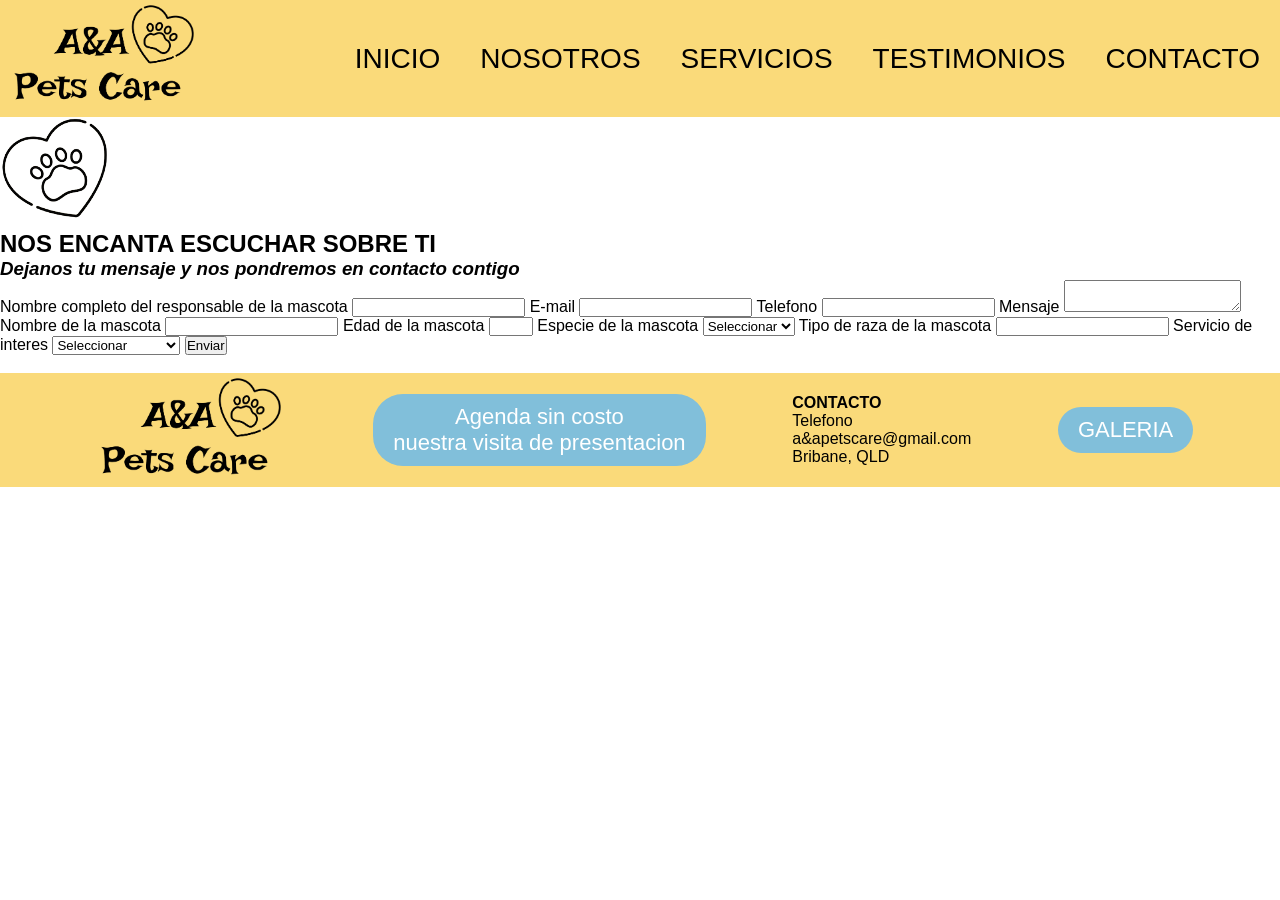
==== pages/contacto.html @ fd25b736 "subiendo por primera vez archivos del proyecto A&A Pets Care" ====
<!DOCTYPE html>
<html lang="en">
<head>
    <meta charset="UTF-8">
    <meta name="viewport" content="width=device-width, initial-scale=1.0">
    <!-- link de mi css -->
    <link rel="stylesheet" href="../css/style.css">
    <title>A&A Pets Care-CONTACTO</title>
</head>
<body>
    <header>
        <a href="../index.html">
            <img src="../img/marca.png" alt="Logotipo de proyecto pyppetscare">
        </a>
        <!-- etiqueta para menu de navegacion -->
        <nav>
            <!-- lista desordenda -->
            <ul>
                <li>
                    <a href="../index.html">INICIO</a>
                </li>
                <li>
                    <a href="../pages/nosotros.html">NOSOTROS</a>
                </li>
                <li>
                    <a href="../pages/servicios.html">SERVICIOS</a>
                </li>
                <li>
                    <a href="../pages/testimonios.html">TESTIMONIOS</a>
                </li>
                <li>
                    <a href="">CONTACTO</a>
                </li>
            </ul>
        </nav>
    </header>

    <main>
        <div>
            <img src="../img/huella-marca-white.png" alt="icono de huella en un corazon">
            <h2>NOS ENCANTA ESCUCHAR SOBRE TI</h2>
            <h3> <em>Dejanos tu mensaje y nos pondremos en contacto contigo</em></h3>
        </div>
        <!-- etiqueta contenedora,  para formulario -->
        <form action="/submit" method="post">
            <label for="nombre">Nombre completo del responsable de la mascota</label>
            <input type="text" name="nombre" id="nombre">

            <label for="e-mail"> E-mail</label>
            <input type="text" name="e-mail" id="e-mail">

            <label for="telefono">Telefono</label>
            <input type="text" name="telefono" id="telefono">

            <label for="mensaje">Mensaje</label>
            <textarea name="mensaje" id="mensaje"></textarea>
        </form>

        <form action="/submit" method="post">
            <label for="nombre">Nombre de la mascota</label>
            <input type="text" name="nombre" id="nombre">

            <label for="edad">Edad de la mascota</label>
            <input type="number" name="edad" id="edad" min="0" max="50" required>

            <label for="mascota">Especie de la mascota </label>
            <select name="" id="">
                <option value="">Seleccionar</option>
                <option value="">Perro</option>
                <option value="">Gato</option>
                <option value="">Ave</option>
            </select>

            <label for="raza">Tipo de raza de la mascota</label>
            <input type="text" name="raza" id="raza">

            <label for="servicio">Servicio de interes</label>
            <select name="" id="">
                <option value="">Seleccionar</option>
                <option value="">Cuidado diurno</option>
                <option value="">Cuidado nocturno</option>
                <option value="">Visita al hogar</option>
                <option value="">Paseo para perro</option>
            </select>
            <!-- boton de envio -->
            <input type="submit" value="Enviar">
        </form>
    </main>
    <br>

    <!-- etiqueta para pie de pagina-->
    <footer>
        <img src="../img/marca.png" alt="Logotipo de proyecto pyppetscare.">
        <button>Agenda sin costo <br>nuestra visita de presentacion</button>
        <div>
            <h4>CONTACTO</h4>
            <p>Telefono <br>a&apetscare@gmail.com <br>Bribane, QLD</p>
        </div>
        <div>
            <a href="../pages/testimonios.html#galeria-de-fotos">
                <button>GALERIA</button>
            </a>
        </div>
    </footer>
</body>
</html>
---- css/style.css ----
/* index */

 *{
    font-family: Arial, Helvetica, sans-serif;
    margin: 0;
    padding: 0;
    box-sizing: border-box;
}
/*-------------------------------header----------------------------------------------*/

header{
    background-color: #fada7a;
    display: flex;
    align-items: center; 
    justify-content: space-between;
width: 100%;
}

/* logo de la empresa*/

header a img{
    width: 200px;
    height: auto;
}

/* menu de navegacion*/
/* ruta de especificidad*/
header nav ul{
    display: flex;
    gap: 40px;
    list-style: none;
    text-align: center;
    font-size: 28px;
    margin-right: 20px;
}

header nav ul a{
    text-decoration: none;
    color: black;
}

nav{
    display: flex;
    list-style: none;
}

/*----------------------------------------------- estilos de main----------------------------------------------*/

.hero{
    display: flex;
    justify-content: space-between;
    align-items: center;
    padding: 50px;
    background: white;
}

.text{
    width: 50%;
    color: #7E5CAD;
    display: flex;
    flex-direction: column;
    align-items: flex-start;
}

h1{
    font-size: 2.5em;
    line-height: 1.2;
    margin-bottom: 10px;
}

.subtitle{
    font-size: 1em;
    color: black;
    margin-bottom: 15px;
    display: block;
    background: none;
    padding: 0;
}

.cta-button{
    background-color: #81BFDA;
    color: white;
    border: none;
    padding: 15px 20px;
    font-size: 1.2em;
    cursor: pointer;
    border-radius: 5px;
    margin-top: 15px;
    align-self: flex-start;
}

.image{
    width: 50%;
    text-align: right;
}

img{
    max-width: 100%;
    height: auto;
}

/*ruta de especificidad para texto de presentacion de la empresa*/
.presentacion{
    color: #3f2b16; /*color texto*/
    text-align: center; /*posicion*/
    background-color: #fddbbb; /*relleno fondo*/
    font-size: 26px;
}


/*modificacion a la seccion nuestros servicios*/
/*huella de los subtitulos*/
.imagen-subtitulos{
    width: 60px;
    height: auto;
} 
/*subtitulo nuestros servicios*/
main section div h2{
    background-color: #fada7a;
    color: black;
    padding: 10px 20px;
    font-size: 30px;
    display: inline-block;
    border-radius: 10px;
}


/*ruta de especificidad de parrafos de servicios*/
main section div p{
    background-color: #81bfda;
    color: white;
    padding: 10px 20px;
    font-size: 22px;
    display: inline-block;
    border-radius: 20px;
}

/*footer*/
/* ruta de especificidad imagen de logo*/

footer{
    background-color: #fada7a;
    display: flex;
    align-items: center; 
    justify-content: space-evenly;
    width: 100%;
}

footer img{
    width: 200px;
    height: auto;
}

/* ruta de especificidad de boton agenda cita y galeria*/
footer button{
    background-color: #81bfda; /*color fondo del boton*/
    color: white; /*color del texto del boton en blanco*/
    padding: 10px 20px; /*relleno del boton*/
     border: none; /* son borde */
    border-radius: 30px; /*Bordes redondos*/
    font-size: 22px; /*tamaño del texto*/
    cursor: pointer; /*Cmabio de cursor al pasar el raton*/
}
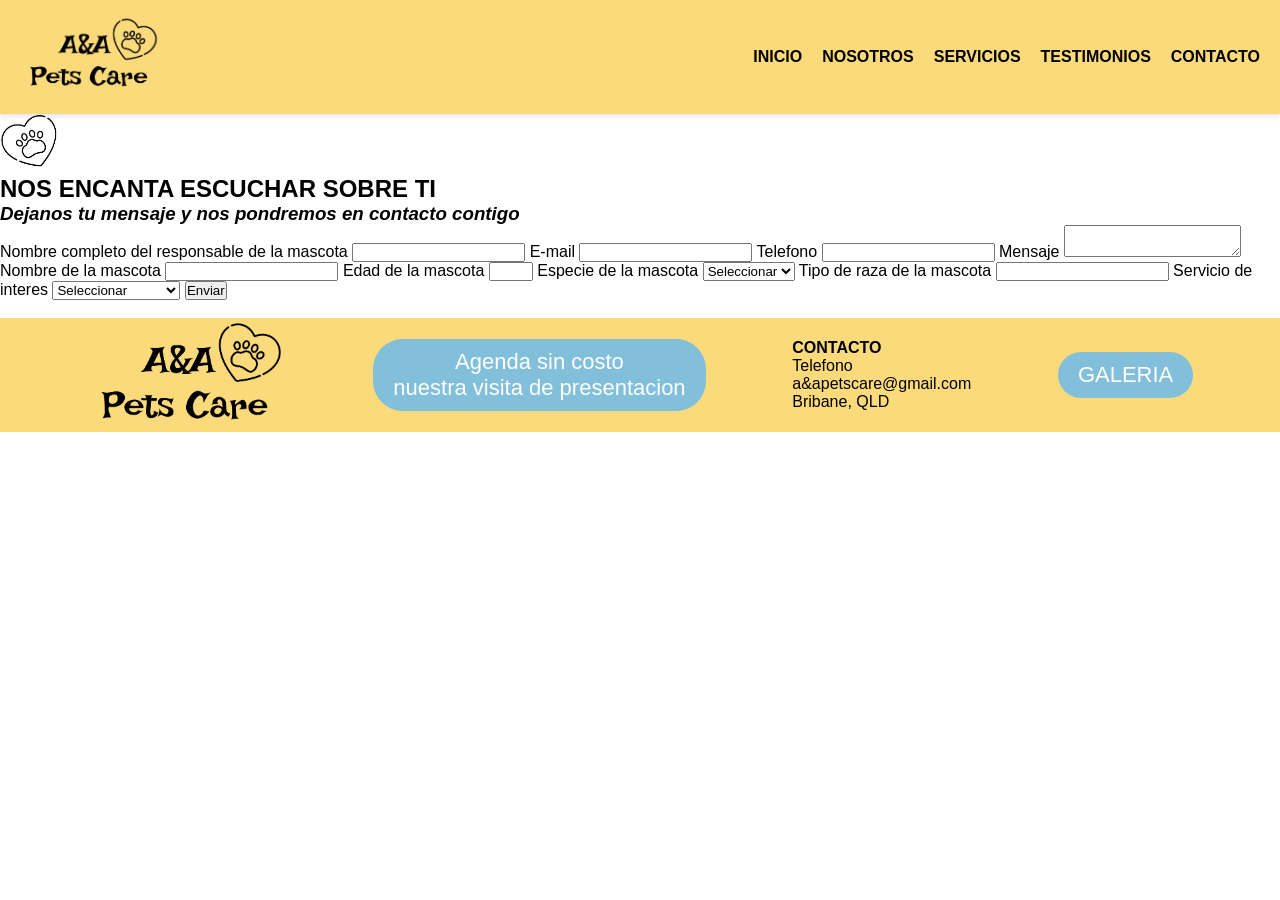
==== commit c5a04582: "avances del proyecto final" ====
--- a/pages/contacto.html
+++ b/pages/contacto.html
@@ -12,6 +12,11 @@
         <a href="../index.html">
             <img src="../img/marca.png" alt="Logotipo de proyecto pyppetscare">
         </a>
+        
+        <!-- Menú hamburguesa-->
+        <input type="checkbox" id="menu-toggle">
+        <label for="menu-toggle" class="menu-icon">&#9776;</label>
+        
         <!-- etiqueta para menu de navegacion -->
         <nav>
             <!-- lista desordenda -->
@@ -37,7 +42,7 @@
 
     <main>
         <div>
-            <img src="../img/huella-marca-white.png" alt="icono de huella en un corazon">
+            <img src="../img/huella-marca-white.png" alt="icono de huella en un corazon" class="imagen-subtitulos">
             <h2>NOS ENCANTA ESCUCHAR SOBRE TI</h2>
             <h3> <em>Dejanos tu mensaje y nos pondremos en contacto contigo</em></h3>
         </div>
--- a/css/style.css
+++ b/css/style.css
@@ -13,39 +13,71 @@
     display: flex;
     align-items: center; 
     justify-content: space-between;
-width: 100%;
+    padding: 15px 20px;
+    flex-wrap: wrap;
+    box-shadow: 0 2px 4px rgba(0, 0, 0, 0.1);
 }
 
 /* logo de la empresa*/
 
 header a img{
-    width: 200px;
-    height: auto;
+    height: 80px;
 }
 
 /* menu de navegacion*/
 /* ruta de especificidad*/
 header nav ul{
     display: flex;
-    gap: 40px;
+    gap: 20px;
     list-style: none;
-    text-align: center;
-    font-size: 28px;
-    margin-right: 20px;
+    padding: 0;
+    margin: 0;
 }
 
 header nav ul a{
     text-decoration: none;
     color: black;
-}
-
-nav{
-    display: flex;
-    list-style: none;
+    font-weight: bold;
+}
+
+#menu-toggle{
+    display: none;
+}
+
+.menu-icon {
+    display: none;
+    font-size: 30px;
+    cursor: pointer;
+    user-select: none;
+    padding: 10px;
+}
+
+@media (max-width: 768px) {
+    .menu-icon {
+        display: block;
+    }
+
+    nav ul {
+        display: none;
+        flex-direction: column;
+        background-color: white;
+        width: 100%;
+        padding: 10px 0;
+    }
+}
+
+#menu-toggle:checked + .menu-icon + nav ul {
+    display: flex;
+}
+
+nav ul li {
+    text-align: center;
+    padding: 10px 0;
 }
 
 /*----------------------------------------------- estilos de main----------------------------------------------*/
 
+/*---------Banner-----------*/
 .hero{
     display: flex;
     justify-content: space-between;
@@ -59,7 +91,8 @@
     color: #7E5CAD;
     display: flex;
     flex-direction: column;
-    align-items: flex-start;
+    font-size: 26px;
+    text-align: center;
 }
 
 h1{
@@ -82,16 +115,16 @@
     color: white;
     border: none;
     padding: 15px 20px;
-    font-size: 1.2em;
+    font-size: 20px;
+    font-weight: bold;
     cursor: pointer;
     border-radius: 5px;
     margin-top: 15px;
-    align-self: flex-start;
+    align-self: flex-end;
 }
 
 .image{
     width: 50%;
-    text-align: right;
 }
 
 img{
@@ -99,20 +132,31 @@
     height: auto;
 }
 
-/*ruta de especificidad para texto de presentacion de la empresa*/
-.presentacion{
+/* texto de presentancion y video*/
+.presentacion {
     color: #3f2b16; /*color texto*/
     text-align: center; /*posicion*/
     background-color: #fddbbb; /*relleno fondo*/
     font-size: 26px;
-}
-
+    display: flex;
+    justify-content: right;
+
+}
+
+video {
+    width: 600px;
+    height: 300px;
+    margin-right: 25px;
+    border-radius: 15px;
+
+}
 
 /*modificacion a la seccion nuestros servicios*/
 /*huella de los subtitulos*/
 .imagen-subtitulos{
     width: 60px;
     height: auto;
+
 } 
 /*subtitulo nuestros servicios*/
 main section div h2{
@@ -124,14 +168,45 @@
     border-radius: 10px;
 }
 
-
+.productos {
+    display: grid;
+    grid-template-columns: repeat(auto-fit, minmax(150px, 1fr));
+    gap: 20px;
+    padding: 20px;
+    max-width: 1000px;
+    margin: auto;
+}
+
+.producto-index {
+    text-align: center;
+    border-radius: 10px;
+    padding: 15px;
+    box-shadow: 0 2px 5px rgba(0, 0, 0, 0.1);
+    transition: transform 0.3s;
+}
+
+.producto-index:hover{
+    transform: scale(1.05);
+}
+
+.producto-index img {
+    width: 140px;
+    height: 160px;
+    object-fit: contain;
+    margin-bottom: 10px;
+}
+
+.producto-index p {
+    font-size: 16px;
+    font-weight: bold;
+    margin: 0;
+}
 /*ruta de especificidad de parrafos de servicios*/
 main section div p{
     background-color: #81bfda;
     color: white;
     padding: 10px 20px;
     font-size: 22px;
-    display: inline-block;
     border-radius: 20px;
 }
 
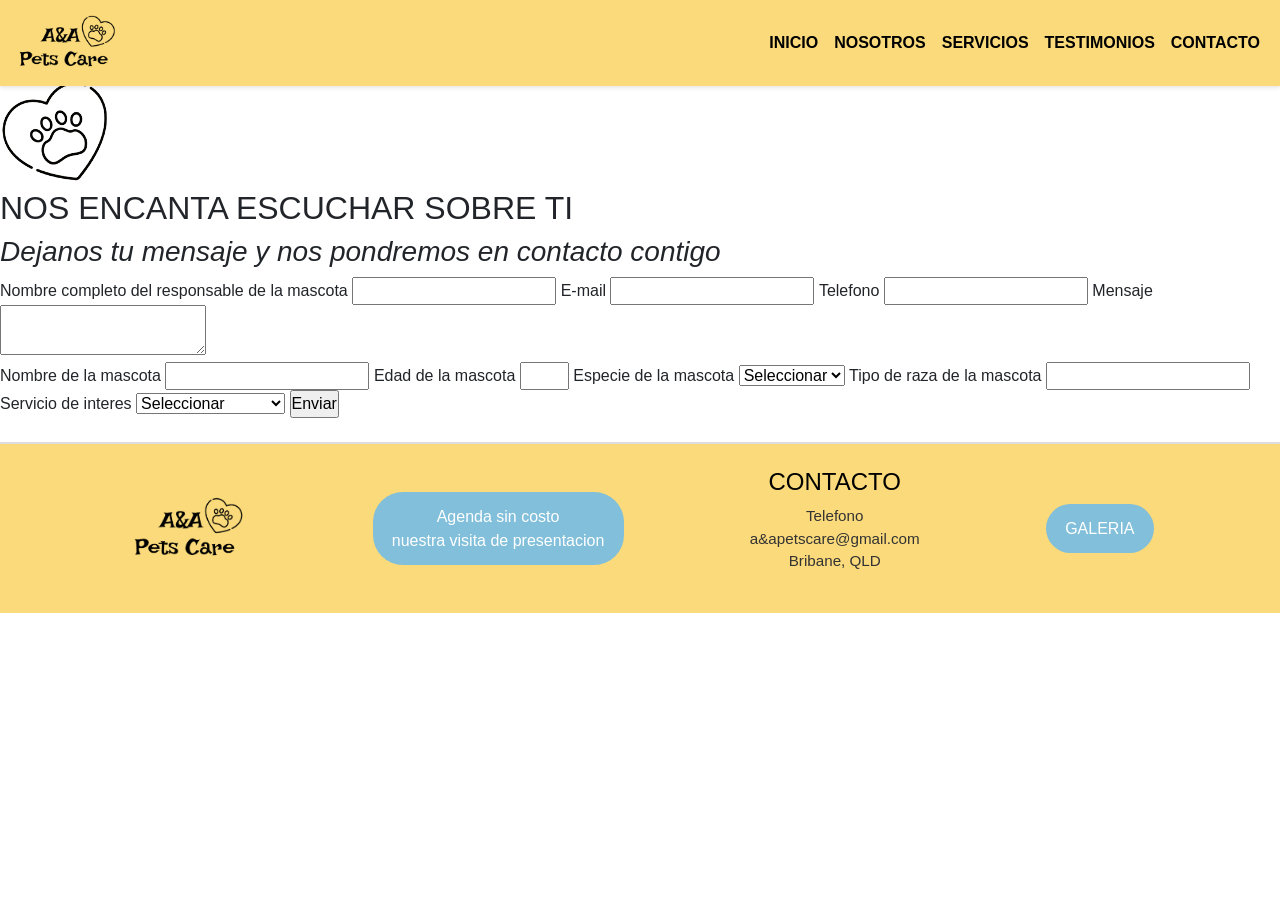
==== commit 28af44c3: "avance proyecto final" ====
--- a/pages/contacto.html
+++ b/pages/contacto.html
@@ -3,43 +3,46 @@
 <head>
     <meta charset="UTF-8">
     <meta name="viewport" content="width=device-width, initial-scale=1.0">
+    <!-- link de mi bootstraps -->
+<link href="https://cdn.jsdelivr.net/npm/bootstrap@5.3.3/dist/css/bootstrap.min.css" rel="stylesheet">
+<script src="https://cdn.jsdelivr.net/npm/bootstrap@5.3.3/dist/js/bootstrap.bundle.min.js"></script>
     <!-- link de mi css -->
     <link rel="stylesheet" href="../css/style.css">
     <title>A&A Pets Care-CONTACTO</title>
 </head>
 <body>
     <header>
-        <a href="../index.html">
-            <img src="../img/marca.png" alt="Logotipo de proyecto pyppetscare">
-        </a>
-        
-        <!-- Menú hamburguesa-->
-        <input type="checkbox" id="menu-toggle">
-        <label for="menu-toggle" class="menu-icon">&#9776;</label>
-        
-        <!-- etiqueta para menu de navegacion -->
-        <nav>
-            <!-- lista desordenda -->
-            <ul>
-                <li>
-                    <a href="../index.html">INICIO</a>
-                </li>
-                <li>
-                    <a href="../pages/nosotros.html">NOSOTROS</a>
-                </li>
-                <li>
-                    <a href="../pages/servicios.html">SERVICIOS</a>
-                </li>
-                <li>
-                    <a href="../pages/testimonios.html">TESTIMONIOS</a>
-                </li>
-                <li>
-                    <a href="">CONTACTO</a>
-                </li>
-            </ul>
+        <!-- BOOTSTRAP navbar -->
+        <nav class="navbar navbar-expand-md navbar-light bg-warning fixed-top">
+            <div class="container-fluid">
+            <a class="navbar-brand fw-bold" href="../index.html">
+                <img src="../img/marca.png" alt="Logotipo de proyecto pyppetscare" height="30">
+            </a>
+                <button class="navbar-toggler" type="button" data-bs-toggle="collapse" data-bs-target="#mainNavbar">
+                <span class="navbar-toggler-icon"></span>
+                </button>
+                <div class="collapse navbar-collapse justify-content-end" id="mainNavbar">
+                    <ul class="navbar-nav text-center">
+                        <li class="nav-item">
+                            <a class="nav-link fw-bold" href="../index.html">INICIO</a>
+                        </li>
+                        <li class="nav-item">
+                            <a class="nav-link fw-bold" href="../pages/nosotros.html">NOSOTROS</a>
+                        </li>
+                        <li class="nav-item">
+                            <a class="nav-link fw-bold" href="../pages/servicios.html">SERVICIOS</a>
+                        </li>
+                        <li class="nav-item">
+                            <a class="nav-link fw-bold" href="../pages/testimonios.html">TESTIMONIOS</a>
+                        </li>
+                        <li class="nav-item">
+                            <a class="nav-link fw-bold" href="">CONTACTO</a>
+                        </li>
+                    </ul>
+                </div>
+            </div>
         </nav>
     </header>
-
     <main>
         <div>
             <img src="../img/huella-marca-white.png" alt="icono de huella en un corazon" class="imagen-subtitulos">
--- a/css/style.css
+++ b/css/style.css
@@ -8,71 +8,40 @@
 }
 /*-------------------------------header----------------------------------------------*/
 
-header{
-    background-color: #fada7a;
-    display: flex;
-    align-items: center; 
-    justify-content: space-between;
-    padding: 15px 20px;
-    flex-wrap: wrap;
+body {
+    padding-top: 80px;
+}
+
+
+.navbar {
+    background-color: #fada7a !important;
     box-shadow: 0 2px 4px rgba(0, 0, 0, 0.1);
 }
 
-/* logo de la empresa*/
-
-header a img{
-    height: 80px;
-}
-
-/* menu de navegacion*/
-/* ruta de especificidad*/
-header nav ul{
-    display: flex;
-    gap: 20px;
-    list-style: none;
-    padding: 0;
-    margin: 0;
-}
-
-header nav ul a{
-    text-decoration: none;
+.navbar-brand img {
+    height: 60px;
+}
+
+
+.navbar-nav .nav-link {
+    font-weight: bold;
     color: black;
-    font-weight: bold;
-}
-
-#menu-toggle{
-    display: none;
-}
-
-.menu-icon {
-    display: none;
-    font-size: 30px;
-    cursor: pointer;
-    user-select: none;
-    padding: 10px;
-}
+}
+
+.navbar-nav .nav-link:hover {
+    color: #333;
+}
+
 
 @media (max-width: 768px) {
-    .menu-icon {
-        display: block;
-    }
-
-    nav ul {
-        display: none;
-        flex-direction: column;
-        background-color: white;
-        width: 100%;
-        padding: 10px 0;
-    }
-}
-
-#menu-toggle:checked + .menu-icon + nav ul {
-    display: flex;
-}
-
-nav ul li {
-    text-align: center;
-    padding: 10px 0;
+    .navbar-nav {
+    text-align: center;
+    padding-bottom: 1rem;
+    }
+
+    .navbar-nav .nav-item {
+    padding: 0.5rem 0;
+    }
 }
 
 /*----------------------------------------------- estilos de main----------------------------------------------*/
@@ -153,40 +122,31 @@
 
 /*modificacion a la seccion nuestros servicios*/
 /*huella de los subtitulos*/
-.imagen-subtitulos{
+.seccion-productos .imagen-subtitulos{
     width: 60px;
     height: auto;
 
 } 
 /*subtitulo nuestros servicios*/
-main section div h2{
-    background-color: #fada7a;
-    color: black;
+
+.seccion-productos h2:hover{
+    transform: scale(1.05);
+    list-style: none;
+}
+
+.productos {
     padding: 10px 20px;
+    display: inline-flex;
     font-size: 30px;
-    display: inline-block;
     border-radius: 10px;
 }
 
-.productos {
-    display: grid;
-    grid-template-columns: repeat(auto-fit, minmax(150px, 1fr));
-    gap: 20px;
-    padding: 20px;
-    max-width: 1000px;
-    margin: auto;
-}
-
 .producto-index {
     text-align: center;
     border-radius: 10px;
-    padding: 15px;
-    box-shadow: 0 2px 5px rgba(0, 0, 0, 0.1);
+    padding: 60px;
+    box-shadow: 0 2px 5px rgba(8, 8, 8, 0.1);
     transition: transform 0.3s;
-}
-
-.producto-index:hover{
-    transform: scale(1.05);
 }
 
 .producto-index img {
@@ -210,7 +170,230 @@
     border-radius: 20px;
 }
 
-/*footer*/
+
+@media (max-width: 768px) {
+    .hero {
+    flex-direction: column;
+    padding: 1rem;
+    text-align: center;
+    }
+
+    .hero .text h1 {
+    font-size: 1.8rem;
+    }
+
+    .cta-button {
+    width: 100%;
+    padding: 1rem;
+    font-size: 1.1rem;
+    }
+
+    .hero .image,
+    .hero video {
+    width: 100%;
+    max-width: 100%;
+    }
+
+    .presentacion {
+    font-size: 1rem;
+    text-align: justify;
+    }
+}
+
+/*------------- nosotros--------*/
+
+.sobre-nosotros {
+    padding: 20px;
+    max-width: 1000px;
+    margin: 0 auto;
+}
+
+.sobre-nosotros .titulo {
+    text-align: center;
+    margin-bottom: 40px;
+}
+
+.persona-uno{
+    display: flex;
+    align-items: center;
+    margin-bottom: 40px;
+    flex-wrap: wrap; /* permite que se acomode en móviles */
+}
+
+.persona-dos{
+    display: flex;
+    align-items: center;
+    margin-bottom: 40px;
+    flex-direction: row-reverse;
+    flex-wrap: wrap; /* permite que se acomode en móviles */
+}
+
+.persona-uno img {
+    width: 200px;
+    height: auto;
+    border-radius: 40px;
+    margin: 20px;
+}
+
+.persona-dos img {
+    width: 200px;
+    height: auto;
+    border-radius: 40px;
+    margin: 20px;
+}
+
+.sobre-nosotros .info {
+    max-width: 500px;
+    padding: 10px;
+    text-align: center;
+}
+
+.sobre-nosotros h3 {
+    margin-top: 0;
+    color: #333;
+}
+
+.sobre-nosotros p {
+    color: #444;
+    line-height: 1.5;
+}
+
+/* Responsive para tablets y móviles */
+@media screen and (max-width: 768px) {
+.sobre-nosotros .persona-uno .persona-dos{
+    flex-direction: column;
+    text-align: center;
+    }
+
+.sobre-nosotros .info {
+    text-align: center;
+    }
+}
+
+/* ----------servicios----------*/
+/* SECCIÓN GENERAL */
+
+
+/*-- Tarjetas de servicios --*/
+[class^="servicio-"] {
+    background-color: #fff;
+    border-radius: 15px;
+    padding: 1.5rem;
+    margin-bottom: 2rem;
+    box-shadow: 0 2px 8px rgba(0, 0, 0, 0.1);
+    display: flex;
+    flex-direction: column;
+    gap: 1rem;
+}
+
+/*-colores*/
+.servicio-uno {
+    background-color: #e0f0ff;
+}
+.servicio-dos {
+    background-color: #c2e7f6;
+}
+.servicio-tres {
+    background-color: #fff5c7;
+}
+.servicio-cuatro {
+    background-color: #ffe7ad;
+}
+
+/* imagenes de servicios*/
+[class^="servicio-"] img {
+    width: 100px;
+    height: auto;
+    align-self: center;
+}
+
+  /* TEXTOS */
+[class^="servicio-"] h3 {
+    font-size: 1.3rem;
+    color: #333;
+    text-align: center;
+    }
+
+[class^="servicio-"] p {
+    margin: 0.5rem 0;
+}
+
+[class^="servicio-"] ul {
+    padding-left: 1.2rem;
+}
+
+/* precios y boton*/
+.price {
+    background-color: #ffffffcc;
+    border-radius: 10px;
+    padding: 1rem;
+    display: flex;
+    flex-direction: column;
+    align-items: center;
+    gap: 0.3rem;
+    font-weight: bold;
+    text-align: center;
+}
+
+.price a {
+    margin-top: 0.5rem;
+    background-color: #00aaff;
+    color: white;
+    padding: 0.5rem 1.2rem;
+    border-radius: 8px;
+    text-decoration: none;
+    transition: background-color 0.3s ease;
+}
+
+.price a:hover {
+    background-color: #0077aa;
+}
+
+/*final seccion*/
+section:last-of-type {
+    background-color: #f4f1fb;
+    padding: 2rem;
+    border-radius: 15px;
+    text-align: center;
+}
+
+section:last-of-type h4 {
+    font-size: 1.3rem;
+    color: #9d79bc;
+    margin-bottom: 1rem;
+}
+
+section:last-of-type img {
+    width: 120px;
+    margin-top: 1rem;
+}
+
+
+@media screen and (min-width: 768px) {
+    [class^="servicio-"] {
+    flex-direction: row;
+    align-items: center;
+    }
+
+    [class^="servicio-"] img {
+    margin-right: 1rem;
+    }
+
+    [class^="servicio-"] div {
+    flex: 1;
+    }
+
+.price {
+    align-items: flex-start;
+    text-align: left;
+    max-width: 200px;
+    margin-left: auto;
+    }
+}
+
+
+
+/*---------------------------footer*---------------------------------/
 /* ruta de especificidad imagen de logo*/
 
 footer{
@@ -219,6 +402,10 @@
     align-items: center; 
     justify-content: space-evenly;
     width: 100%;
+    padding: 1.5rem;
+    text-align: center;
+    gap: 1.5rem;
+    border-top: 2px solid #ddd;
 }
 
 footer img{
@@ -230,9 +417,57 @@
 footer button{
     background-color: #81bfda; /*color fondo del boton*/
     color: white; /*color del texto del boton en blanco*/
-    padding: 10px 20px; /*relleno del boton*/
-     border: none; /* son borde */
+    padding: 0.8rem 1.2rem; /*relleno del boton*/
+    border: none; /* son borde */
     border-radius: 30px; /*Bordes redondos*/
-    font-size: 22px; /*tamaño del texto*/
+    font-size: 1rem; /*tamaño del texto*/
     cursor: pointer; /*Cmabio de cursor al pasar el raton*/
+
+}
+
+
+footer img {
+    max-width: 120px;
+    height: auto;
+    }
+
+
+footer button:hover {
+    background-color: #bd5bdbb6;
+    }
+
+footer div {
+    max-width: 250px;
+    }
+
+footer h4 {
+    margin-bottom: 0.5rem;
+    color: #000000;
+}
+
+footer p {
+    font-size: 0.95rem;
+    color: #333;
+}
+
+
+@media (max-width: 600px) {
+    footer {
+    flex-direction: column;
+    align-items: center;
+    }
+
+    footer img {
+    margin-bottom: 1rem;
+    }
+
+    footer button {
+    width: 90%;
+    max-width: 300px;
+    }
+
+    footer div {
+    width: 100%;
+    text-align: center;
+    }
 }
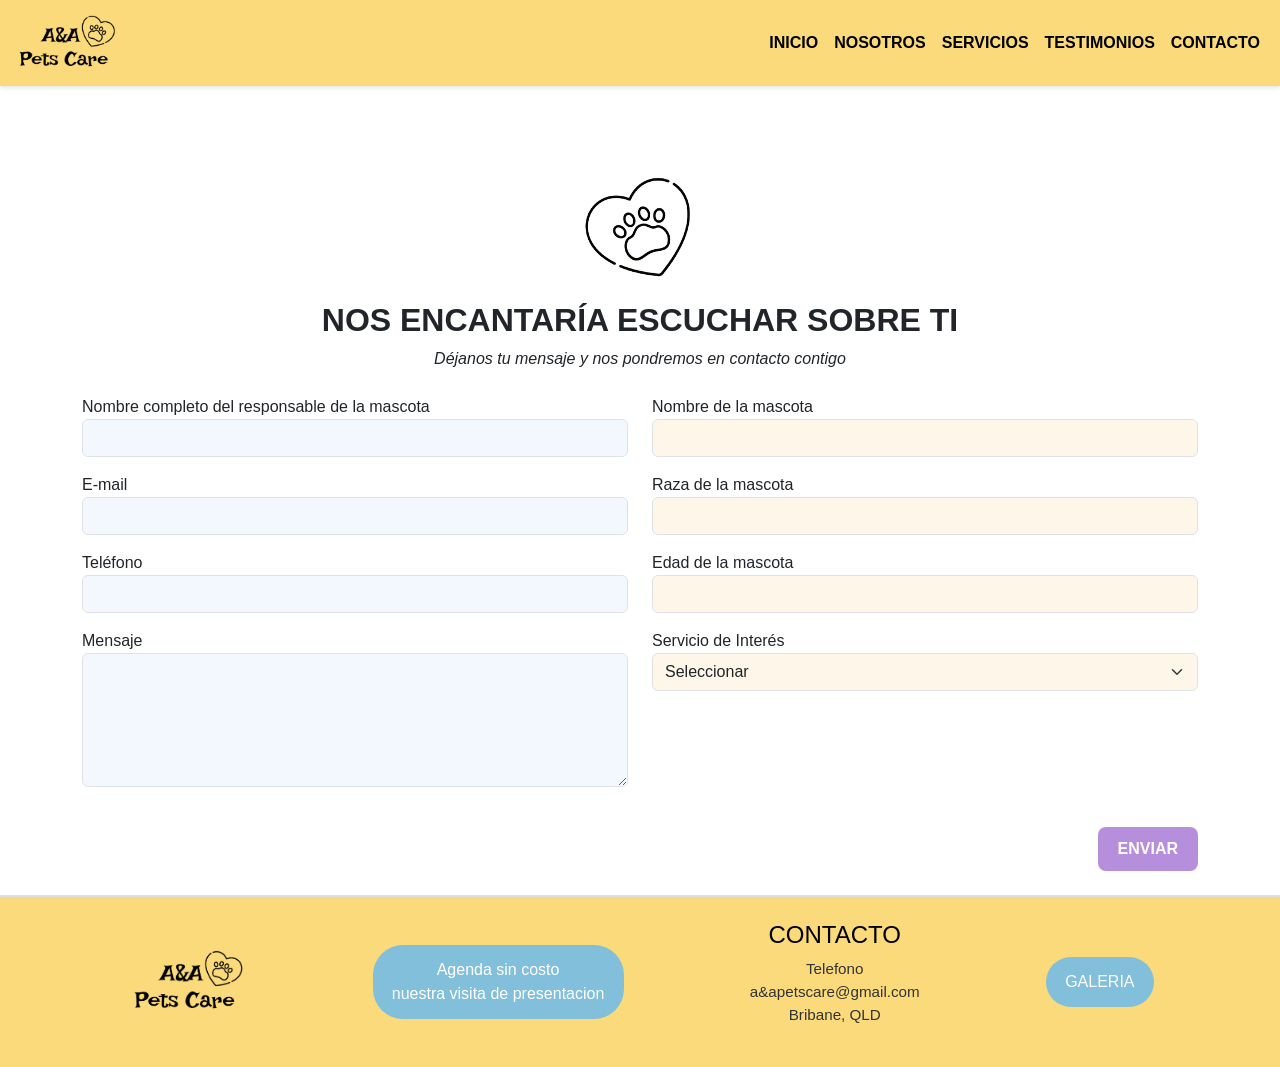
==== commit 9ba79b31: "avance proyecto final" ====
--- a/pages/contacto.html
+++ b/pages/contacto.html
@@ -44,58 +44,66 @@
         </nav>
     </header>
     <main>
-        <div>
-            <img src="../img/huella-marca-white.png" alt="icono de huella en un corazon" class="imagen-subtitulos">
-            <h2>NOS ENCANTA ESCUCHAR SOBRE TI</h2>
-            <h3> <em>Dejanos tu mensaje y nos pondremos en contacto contigo</em></h3>
-        </div>
         <!-- etiqueta contenedora,  para formulario -->
-        <form action="/submit" method="post">
-            <label for="nombre">Nombre completo del responsable de la mascota</label>
-            <input type="text" name="nombre" id="nombre">
-
-            <label for="e-mail"> E-mail</label>
-            <input type="text" name="e-mail" id="e-mail">
-
-            <label for="telefono">Telefono</label>
-            <input type="text" name="telefono" id="telefono">
-
-            <label for="mensaje">Mensaje</label>
-            <textarea name="mensaje" id="mensaje"></textarea>
-        </form>
-
-        <form action="/submit" method="post">
-            <label for="nombre">Nombre de la mascota</label>
-            <input type="text" name="nombre" id="nombre">
-
-            <label for="edad">Edad de la mascota</label>
-            <input type="number" name="edad" id="edad" min="0" max="50" required>
-
-            <label for="mascota">Especie de la mascota </label>
-            <select name="" id="">
-                <option value="">Seleccionar</option>
-                <option value="">Perro</option>
-                <option value="">Gato</option>
-                <option value="">Ave</option>
-            </select>
-
-            <label for="raza">Tipo de raza de la mascota</label>
-            <input type="text" name="raza" id="raza">
-
-            <label for="servicio">Servicio de interes</label>
-            <select name="" id="">
-                <option value="">Seleccionar</option>
-                <option value="">Cuidado diurno</option>
-                <option value="">Cuidado nocturno</option>
-                <option value="">Visita al hogar</option>
-                <option value="">Paseo para perro</option>
-            </select>
-            <!-- boton de envio -->
-            <input type="submit" value="Enviar">
-        </form>
+        <section class="container mt-5 pt-5">
+            <div class="text-center mb-4">
+                <img src="../img/huella-marca-white.png" alt="icono de huella" height="50">
+                <h2 class="fw-bold mt-3">NOS ENCANTARÍA ESCUCHAR SOBRE TI</h2>
+                <p><em>Déjanos tu mensaje y nos pondremos en contacto contigo</em></p>
+            </div>
+            <form class="row g-4">
+        <!-- Columna izquierda (responsiva) -->
+            <div class="col-12 col-md-6">
+                <div class="form-group mb-3">
+                    <label for="nombre">Nombre completo del responsable de la mascota</label>
+                    <input type="text" class="form-control" style="background-color: #f3f8ff;" id="nombre" name="nombre">
+                </div>
+                <div class="form-group mb-3">
+                    <label for="email">E-mail</label>
+                    <input type="email" class="form-control" style="background-color: #f3f8ff;" id="email" name="email">
+                </div>
+                <div class="form-group mb-3">
+                    <label for="telefono">Teléfono</label>
+                    <input type="tel" class="form-control" style="background-color: #f3f8ff;" id="telefono" name="telefono">
+                </div>
+                <div class="form-group mb-3">
+                    <label for="mensaje">Mensaje</label>
+                    <textarea class="form-control" rows="5" style="background-color: #f3f8ff;" id="mensaje" name="mensaje"></textarea>
+                </div>
+            </div>
+        <!-- Columna derecha (responsiva) -->
+            <div class="col-12 col-md-6">
+                <div class="form-group mb-3">
+                    <label for="nombreMascota">Nombre de la mascota</label>
+                    <input type="text" class="form-control" style="background-color: #fef6e9;" id="nombreMascota" name="nombreMascota">
+                </div>
+                <div class="form-group mb-3">
+                    <label for="raza">Raza de la mascota</label>
+                    <input type="text" class="form-control" style="background-color: #fef6e9;" id="raza" name="raza">
+                </div>
+                <div class="form-group mb-3">
+                    <label for="edad">Edad de la mascota</label>
+                    <input type="number" min="0" max="50" class="form-control" style="background-color: #fef6e9;" id="edad" name="edad">
+                </div>
+                <div class="form-group mb-3">
+                    <label for="servicio">Servicio de Interés</label>
+                <select class="form-select" style="background-color: #fef6e9;" id="servicio" name="servicio">
+                    <option value="">Seleccionar</option>
+                    <option value="diurno">Cuidado diurno</option>
+                    <option value="nocturno">Cuidado nocturno</option>
+                    <option value="visita">Visita al hogar</option>
+                    <option value="paseo">Paseo para perro</option>
+                </select>
+                </div>
+            </div>
+        <!-- Botón enviar -->
+            <div class="col-12 text-end">
+                <button type="submit" class="boton-contacto">ENVIAR</button>
+            </div>
+            </form>
+        </section>
     </main>
     <br>
-
     <!-- etiqueta para pie de pagina-->
     <footer>
         <img src="../img/marca.png" alt="Logotipo de proyecto pyppetscare.">
--- a/css/style.css
+++ b/css/style.css
@@ -49,10 +49,17 @@
 /*---------Banner-----------*/
 .hero{
     display: flex;
+    flex-wrap: wrap;
+    align-items: center;
     justify-content: space-between;
-    align-items: center;
-    padding: 50px;
-    background: white;
+    gap: 2rem;
+    padding: 2rem;
+}
+
+.hero .text,
+.hero .image {
+flex: 1 1 100%;
+text-align: center;
 }
 
 .text{
@@ -61,7 +68,6 @@
     display: flex;
     flex-direction: column;
     font-size: 26px;
-    text-align: center;
 }
 
 h1{
@@ -134,24 +140,65 @@
     list-style: none;
 }
 
+@media (min-width: 768px) {
+    .hero .text,
+    .hero .image {
+        flex: 1;
+        text-align: left;
+    }
+}
+
+.cta-button {
+    background-color: #81bfda;
+    color: white;
+    border: none;
+    padding: 15px 20px;
+    font-size: 18px;
+    font-weight: bold;
+    cursor: pointer;
+    border-radius: 8px;
+    margin-top: 15px;
+}
+
+.presentacion-container {
+    display: flex;
+    flex-direction: column-reverse;
+    align-items: center;
+    gap: 1.5rem;
+    padding: 2rem;
+}
+
+.presentacion-container video {
+    width: 100%;
+    max-width: 600px;
+    border-radius: 10px;
+}
+
+.presentacion {
+    font-size: 1.1rem;
+    color: #3f2b16;
+    text-align: justify;
+}
+
 .productos {
-    padding: 10px 20px;
-    display: inline-flex;
-    font-size: 30px;
+    display: grid;
+    grid-template-columns: repeat(auto-fit, minmax(200px, 1fr));
+    gap: 1rem;
+    padding: 2rem 1rem;
+}
+
+.producto-index {
+    text-align: center;
     border-radius: 10px;
-}
-
-.producto-index {
-    text-align: center;
-    border-radius: 10px;
-    padding: 60px;
+    padding: 1.5rem;
     box-shadow: 0 2px 5px rgba(8, 8, 8, 0.1);
     transition: transform 0.3s;
+    background: #fff;
 }
 
 .producto-index img {
-    width: 140px;
-    height: 160px;
+    width: 120px;
+    height: 120px;
     object-fit: contain;
     margin-bottom: 10px;
 }
@@ -160,44 +207,6 @@
     font-size: 16px;
     font-weight: bold;
     margin: 0;
-}
-/*ruta de especificidad de parrafos de servicios*/
-main section div p{
-    background-color: #81bfda;
-    color: white;
-    padding: 10px 20px;
-    font-size: 22px;
-    border-radius: 20px;
-}
-
-
-@media (max-width: 768px) {
-    .hero {
-    flex-direction: column;
-    padding: 1rem;
-    text-align: center;
-    }
-
-    .hero .text h1 {
-    font-size: 1.8rem;
-    }
-
-    .cta-button {
-    width: 100%;
-    padding: 1rem;
-    font-size: 1.1rem;
-    }
-
-    .hero .image,
-    .hero video {
-    width: 100%;
-    max-width: 100%;
-    }
-
-    .presentacion {
-    font-size: 1rem;
-    text-align: justify;
-    }
 }
 
 /*------------- nosotros--------*/
@@ -217,7 +226,7 @@
     display: flex;
     align-items: center;
     margin-bottom: 40px;
-    flex-wrap: wrap; /* permite que se acomode en móviles */
+    flex-wrap: wrap; 
 }
 
 .persona-dos{
@@ -225,7 +234,7 @@
     align-items: center;
     margin-bottom: 40px;
     flex-direction: row-reverse;
-    flex-wrap: wrap; /* permite que se acomode en móviles */
+    flex-wrap: wrap; 
 }
 
 .persona-uno img {
@@ -258,7 +267,7 @@
     line-height: 1.5;
 }
 
-/* Responsive para tablets y móviles */
+
 @media screen and (max-width: 768px) {
 .sobre-nosotros .persona-uno .persona-dos{
     flex-direction: column;
@@ -271,129 +280,177 @@
 }
 
 /* ----------servicios----------*/
-/* SECCIÓN GENERAL */
-
-
-/*-- Tarjetas de servicios --*/
-[class^="servicio-"] {
+/* --- Sección de Servicios General --- */
+.bloque-servicios {
+    padding: 2rem;
+    text-align: center;
+}
+
+.titulo-servicios {
+    margin-bottom: 2rem;
+}
+
+.imagen-subtitulos {
+    width: 60px;
+    height: auto;
+}
+
+  /* --- Tarjetas --- */
+.grid-servicios {
+display: grid;
+    grid-template-columns: repeat(2, 1fr);
+    gap: 2rem;
+    margin-bottom: 2rem;
+    align-items: stretch;
+}
+
+  /* --- Tarjeta individual --- */
+.servicio {
     background-color: #fff;
     border-radius: 15px;
     padding: 1.5rem;
-    margin-bottom: 2rem;
     box-shadow: 0 2px 8px rgba(0, 0, 0, 0.1);
     display: flex;
-    flex-direction: column;
+    justify-content: space-between;
+    align-items: flex-start;
     gap: 1rem;
-}
-
-/*-colores*/
-.servicio-uno {
-    background-color: #e0f0ff;
-}
-.servicio-dos {
-    background-color: #c2e7f6;
-}
-.servicio-tres {
-    background-color: #fff5c7;
-}
-.servicio-cuatro {
-    background-color: #ffe7ad;
-}
-
-/* imagenes de servicios*/
-[class^="servicio-"] img {
+    text-align: left;
+    min-height: 280px;
+    padding-right: 9rem;
+    position: relative;
+}
+
+  /* --- Imagen dentro de la tarjeta --- */
+.servicio img {
     width: 100px;
     height: auto;
-    align-self: center;
-}
-
-  /* TEXTOS */
-[class^="servicio-"] h3 {
-    font-size: 1.3rem;
+    object-fit: contain;
+    flex-shrink: 0;
+    margin-right: 1rem;
+}
+
+  /* --- Título y contenido --- */
+.servicio h3 {
+    font-weight: bold;
     color: #333;
-    text-align: center;
-    }
-
-[class^="servicio-"] p {
+    font-size: 1.2rem;
+    margin-bottom: 0.5rem;
+}
+
+.servicio p,
+.servicio ul {
+    font-size: 0.95rem;
     margin: 0.5rem 0;
 }
 
-[class^="servicio-"] ul {
-    padding-left: 1.2rem;
-}
-
-/* precios y boton*/
+  /* --- Caja de Precio --- */
 .price {
     background-color: #ffffffcc;
     border-radius: 10px;
-    padding: 1rem;
+    padding: 0.8rem;
     display: flex;
     flex-direction: column;
     align-items: center;
-    gap: 0.3rem;
-    font-weight: bold;
-    text-align: center;
+    font-weight: bold;
+    text-align: center;
+    max-width: 130px;
+    position: absolute;
+    right: 1.5rem;
+    bottom: 1.5rem;
 }
 
 .price a {
-    margin-top: 0.5rem;
-    background-color: #00aaff;
+    background-color: #b58edc;
     color: white;
-    padding: 0.5rem 1.2rem;
+    padding: 0.4rem 1rem;
     border-radius: 8px;
     text-decoration: none;
+    margin-top: 0.4rem;
     transition: background-color 0.3s ease;
+    font-size: 0.9rem;
 }
 
 .price a:hover {
-    background-color: #0077aa;
-}
-
-/*final seccion*/
-section:last-of-type {
+    background-color: #9e72c9;
+}
+
+  /* --- Colores personalizados por servicio --- */
+.servicio-uno {
+    background-color: #e0f0ff;
+}
+.servicio-dos {
+    background-color: #c2e7f6;
+}
+.servicio-tres {
+    background-color: #fff5c7;
+}
+.servicio-cuatro {
+    background-color: #ffe7ad;
+    min-width: 80%;
+}
+
+  /* --- Información adicional --- */
+.info-adicional {
+    padding: 2rem;
     background-color: #f4f1fb;
-    padding: 2rem;
     border-radius: 15px;
     text-align: center;
 }
 
-section:last-of-type h4 {
-    font-size: 1.3rem;
+.info-adicional img {
+    width: 100px;
+    margin-top: 1rem;
+}
+
+.info-adicional h4 {
     color: #9d79bc;
     margin-bottom: 1rem;
 }
 
-section:last-of-type img {
-    width: 120px;
-    margin-top: 1rem;
-}
-
-
-@media screen and (min-width: 768px) {
-    [class^="servicio-"] {
-    flex-direction: row;
-    align-items: center;
-    }
-
-    [class^="servicio-"] img {
-    margin-right: 1rem;
-    }
-
-    [class^="servicio-"] div {
-    flex: 1;
-    }
-
-.price {
-    align-items: flex-start;
-    text-align: left;
-    max-width: 200px;
-    margin-left: auto;
-    }
-}
-
-
-
-/*---------------------------footer*---------------------------------/
+  /* --- Responsive --- */
+@media (max-width: 768px) {
+    .grid-servicios {
+        grid-template-columns: 1fr;
+    }
+
+    .servicio {
+        flex-direction: column;
+        text-align: center;
+        align-items: center;
+    }
+
+    .servicio img {
+        margin: 0 auto 1rem;
+    }
+
+    .price {
+        position: static;
+        margin-top: 1rem;
+        max-width: 100%;
+    }
+}
+
+/*-------boton contacto, testimonio y contacto--------*/
+
+.boton-contacto {
+    background-color: #b58edc;
+    color: white;
+    border: none;
+    padding: 10px 20px;
+    font-weight: bold;
+    border-radius: 8px;
+    transition: background-color 0.3s ease;
+    display: inline-block;
+    text-decoration: none;
+}
+
+.boton-contacto:hover {
+    background-color: #9e72c9;
+    color: white;
+}
+
+
+/*---------------------------------------footer*-----------------------------------------/
 /* ruta de especificidad imagen de logo*/
 
 footer{
@@ -415,13 +472,13 @@
 
 /* ruta de especificidad de boton agenda cita y galeria*/
 footer button{
-    background-color: #81bfda; /*color fondo del boton*/
-    color: white; /*color del texto del boton en blanco*/
-    padding: 0.8rem 1.2rem; /*relleno del boton*/
-    border: none; /* son borde */
-    border-radius: 30px; /*Bordes redondos*/
-    font-size: 1rem; /*tamaño del texto*/
-    cursor: pointer; /*Cmabio de cursor al pasar el raton*/
+    background-color: #81bfda; 
+    color: white; 
+    padding: 0.8rem 1.2rem; 
+    border: none; 
+    border-radius: 30px; 
+    font-size: 1rem; 
+    cursor: pointer; 
 
 }
 
